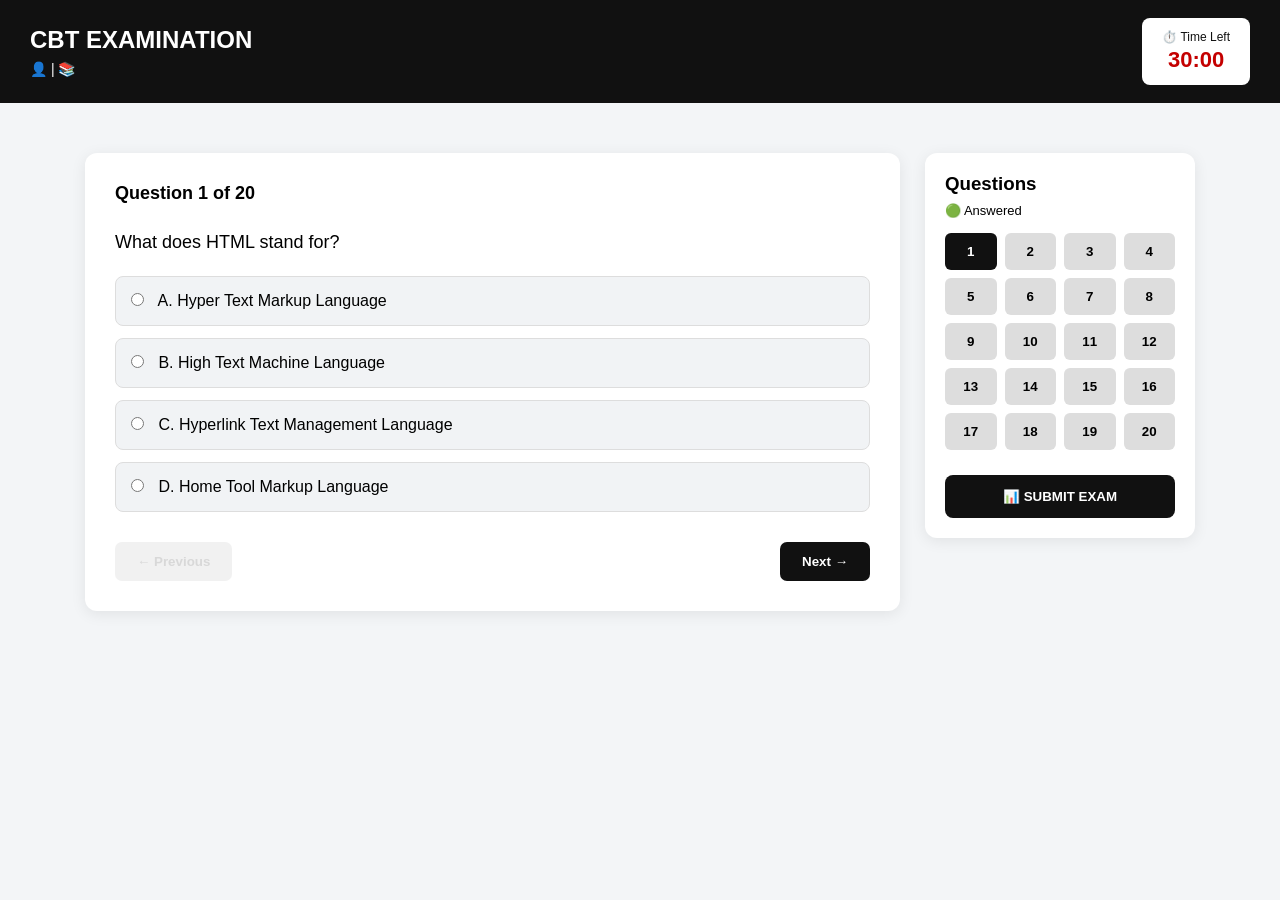
==== exam.html @ 11779a80 "initial commit" ====
<!DOCTYPE html>
<html lang="en">
<head>
    <meta charset="UTF-8">
    <meta name="viewport" content="width=device-width, initial-scale=1.0">
    <title>CBT Examination</title>
    <link rel="stylesheet" href="exam.css">
</head>
<body>
    <!-- HEADER -->
    <header class="exam-header">
        <div>
            <h2>CBT EXAMINATION</h2>
            <p id="studentInfo"></p>
        </div>
        <div class="timer-box">
            <span>⏱️ Time Left</span>
            <strong id="timer">30:00</strong>
        </div>
    </header>
    <!-- MAIN EXAM -->
    <main class="exam-container">
        <!-- QUESTIONS -->
        <section class="question-area">
            <!-- QUESTION 1 -->
            <div class="question active">
                <h3>Question 1 of 20</h3>
                <p>What does HTML stand for?</p>
                <label>
                    <input type="radio" name="q1" value="correct">
                    A. Hyper Text Markup Language
                </label>
                <label>
                    <input type="radio" name="q1" value="wrong">
                    B. High Text Machine Language
                </label>
                <label>
                    <input type="radio" name="q1" value="wrong">
                    C. Hyperlink Text Management Language
                </label>
                <label>
                    <input type="radio" name="q1" value="wrong">
                    D. Home Tool Markup Language
                </label>
            </div>
            <!-- QUESTION 2 -->
            <div class="question">
                <h3>Question 2 of 20</h3>
                <p>Which tag is used to create the largest heading?</p>
                <label>
                    <input type="radio" name="q2" value="wrong">
                    A. &lt;heading&gt;
                </label>
                <label>
                    <input type="radio" name="q2" value="wrong">
                    B. &lt;h6&gt;
                </label>
                <label>
                    <input type="radio" name="q2" value="correct">
                    C. &lt;h1&gt;
                </label>
                <label>
                    <input type="radio" name="q2" value="wrong">
                    D. &lt;head&gt;
                </label>
            </div>
            <!-- QUESTION 3 -->
            <div class="question">
                <h3>Question 3 of 20</h3>
                <p>Which HTML tag is used to create a hyperlink?</p>
                <label>
                    <input type="radio" name="q3" value="wrong">
                    A. &lt;link&gt;
                </label>
                <label>
                    <input type="radio" name="q3" value="correct">
                    B. &lt;a&gt;
                </label>
                <label>
                    <input type="radio" name="q3" value="wrong">
                    C. &lt;href&gt;
                </label>
                <label>
                    <input type="radio" name="q3" value="wrong">
                    D. &lt;url&gt;
                </label>
            </div>
            <!-- QUESTION 4 -->
            <div class="question">
                <h3>Question 4 of 20</h3>
                <p>Which attribute specifies the destination of a link?</p>
                <label>
                    <input type="radio" name="q4" value="wrong">
                    A. src
                </label>
                <label>
                    <input type="radio" name="q4" value="wrong">
                    B. link
                </label>
                <label>
                    <input type="radio" name="q4" value="correct">
                    C. href
                </label>
                <label>
                    <input type="radio" name="q4" value="wrong">
                    D. target
                </label>
            </div>
            <!-- QUESTION 5 -->
            <div class="question">
                <h3>Question 5 of 20</h3>
                <p>Which tag is used to display an image?</p>
                <label>
                    <input type="radio" name="q5" value="wrong">
                    A. &lt;picture&gt;
                </label>
                <label>
                    <input type="radio" name="q5" value="wrong">
                    B. &lt;image&gt;
                </label>
                <label>
                    <input type="radio" name="q5" value="correct">
                    C. &lt;img&gt;
                </label>
                <label>
                    <input type="radio" name="q5" value="wrong">
                    D. &lt;src&gt;
                </label>
            </div>
            <!-- QUESTION 6 -->
            <div class="question">
                <h3>Question 6 of 20</h3>
                <p>What is the purpose of the alt attribute in an image?</p>
                <label>
                    <input type="radio" name="q6" value="wrong">
                    A. To change the image size
                </label>
                <label>
                    <input type="radio" name="q6" value="correct">
                    B. To provide alternative text for the image
                </label>
                <label>
                    <input type="radio" name="q6" value="wrong">
                    C. To add a border
                </label>
                <label>
                    <input type="radio" name="q6" value="wrong">
                    D. To center the image
                </label>
            </div>
            <!-- QUESTION 7 -->
            <div class="question">
                <h3>Question 7 of 20</h3>
                <p>Which element is used to create an unordered list?</p>
                <label>
                    <input type="radio" name="q7" value="wrong">
                    A. &lt;ol&gt;
                </label>
                <label>
                    <input type="radio" name="q7" value="wrong">
                    B. &lt;li&gt;
                </label>
                <label>
                    <input type="radio" name="q7" value="correct">
                    C. &lt;ul&gt;
                </label>
                <label>
                    <input type="radio" name="q7" value="wrong">
                    D. &lt;list&gt;
                </label>
            </div>
            <!-- QUESTION 8 -->
            <div class="question">
                <h3>Question 8 of 20</h3>
                <p>What does CSS stand for?</p>
                <label>
                    <input type="radio" name="q8" value="wrong">
                    A. Computer Style Sheets
                </label>
                <label>
                    <input type="radio" name="q8" value="correct">
                    B. Cascading Style Sheets
                </label>
                <label>
                    <input type="radio" name="q8" value="wrong">
                    C. Creative Style System
                </label>
                <label>
                    <input type="radio" name="q8" value="wrong">
                    D. Colorful Style Sheets
                </label>
            </div>
            <!-- QUESTION 9 -->
            <div class="question">
                <h3>Question 9 of 20</h3>
                <p>Which CSS property changes the text color?</p>
                <label>
                    <input type="radio" name="q9" value="wrong">
                    A. font-color
                </label>
                <label>
                    <input type="radio" name="q9" value="wrong">
                    B. text-color
                </label>
                <label>
                    <input type="radio" name="q9" value="correct">
                    C. color
                </label>
                <label>
                    <input type="radio" name="q9" value="wrong">
                    D. foreground
                </label>
            </div>
            <!-- QUESTION 10 -->
            <div class="question">
                <h3>Question 10 of 20</h3>
                <p>Which property is used to change the background color?</p>
                <label>
                    <input type="radio" name="q10" value="correct">
                    A. background-color
                </label>
                <label>
                    <input type="radio" name="q10" value="wrong">
                    B. bg-color
                </label>
                <label>
                    <input type="radio" name="q10" value="wrong">
                    C. color-background
                </label>
                <label>
                    <input type="radio" name="q10" value="wrong">
                    D. background
                </label>
            </div>
            <!-- QUESTION 11 -->
            <div class="question">
                <h3>Question 11 of 20</h3>
                <p>Which CSS selector targets an element with the class box?</p>
                <label>
                    <input type="radio" name="q11" value="wrong">
                    A. #box
                </label>
                <label>
                    <input type="radio" name="q11" value="correct">
                    B. .box
                </label>
                <label>
                    <input type="radio" name="q11" value="wrong">
                    C. box
                </label>
                <label>
                    <input type="radio" name="q11" value="wrong">
                    D. *box
                </label>
            </div>
            <!-- QUESTION 12 -->
            <div class="question">
                <h3>Question 12 of 20</h3>
                <p>Which CSS property is used to make text larger?</p>
                <label>
                    <input type="radio" name="q12" value="wrong">
                    A. text-size
                </label>
                <label>
                    <input type="radio" name="q12" value="wrong">
                    B. font-style
                </label>
                <label>
                    <input type="radio" name="q12" value="correct">
                    C. font-size
                </label>
                <label>
                    <input type="radio" name="q12" value="wrong">
                    D. text-large
                </label>
            </div>
            <!-- QUESTION 13 -->
            <div class="question">
                <h3>Question 13 of 20</h3>
                <p>What does display: flex do?</p>
                <label>
                    <input type="radio" name="q13" value="wrong">
                    A. Makes an element invisible
                </label>
                <label>
                    <input type="radio" name="q13" value="correct">
                    B. Creates a flexible layout system
                </label>
                <label>
                    <input type="radio" name="q13" value="wrong">
                    C. Makes text bold
                </label>
                <label>
                    <input type="radio" name="q13" value="wrong">
                    D. Changes the background
                </label>
            </div>
            <!-- QUESTION 14 -->
            <div class="question">
                <h3>Question 14 of 20</h3>
                <p>Which property controls the space inside an element's border?</p>
                <label>
                    <input type="radio" name="q14" value="wrong">
                    A. margin
                </label>
                <label>
                    <input type="radio" name="q14" value="correct">
                    B. padding
                </label>
                <label>
                    <input type="radio" name="q14" value="wrong">
                    C. spacing
                </label>
                <label>
                    <input type="radio" name="q14" value="wrong">
                    D. border-spacing
                </label>
            </div>
            <!-- QUESTION 15 -->
            <div class="question">
                <h3>Question 15 of 20</h3>
                <p>What is JavaScript mainly used for on a webpage?</p>
                <label>
                    <input type="radio" name="q15" value="wrong">
                    A. Creating the basic structure
                </label>
                <label>
                    <input type="radio" name="q15" value="wrong">
                    B. Styling the webpage
                </label>
                <label>
                    <input type="radio" name="q15" value="correct">
                    C. Adding interactivity and behavior
                </label>
                <label>
                    <input type="radio" name="q15" value="wrong">
                    D. Creating images
                </label>
            </div>
            <!-- QUESTION 16 -->
            <div class="question">
                <h3>Question 16 of 20</h3>
                <p>Which keyword can be used to declare a variable that can be reassigned?</p>
                <label>
                    <input type="radio" name="q16" value="correct">
                    A. let
                </label>
                <label>
                    <input type="radio" name="q16" value="wrong">
                    B. fixed
                </label>
                <label>
                    <input type="radio" name="q16" value="wrong">
                    C. constant
                </label>
                <label>
                    <input type="radio" name="q16" value="wrong">
                    D. static
                </label>
            </div>
            <!-- QUESTION 17 -->
            <div class="question">
                <h3>Question 17 of 20</h3>
                <p>Which symbol is used for strict equality in JavaScript?</p>
                <label>
                    <input type="radio" name="q17" value="wrong">
                    A. =
                </label>
                <label>
                    <input type="radio" name="q17" value="wrong">
                    B. ==
                </label>
                <label>
                    <input type="radio" name="q17" value="correct">
                    C. ===
                </label>
                <label>
                    <input type="radio" name="q17" value="wrong">
                    D. !=
                </label>
            </div>
            <!-- QUESTION 18 -->
            <div class="question">
                <h3>Question 18 of 20</h3>
                <p>What will this code output?</p>
                <pre>
let x = 5;
let y = 3;
console.log(x + y);
                </pre>
                <label>
                    <input type="radio" name="q18" value="wrong">
                    A. 2
                </label>
                <label>
                    <input type="radio" name="q18" value="correct">
                    B. 8
                </label>
                <label>
                    <input type="radio" name="q18" value="wrong">
                    C. 15
                </label>
                <label>
                    <input type="radio" name="q18" value="wrong">
                    D. 53
                </label>
            </div>
            <!-- QUESTION 19 -->
            <div class="question">
                <h3>Question 19 of 20</h3>
                <p>Which method is commonly used to select an HTML element by its ID?</p>
                <label>
                    <input type="radio" name="q19" value="wrong">
                    A. document.getElement()
                </label>
                <label>
                    <input type="radio" name="q19" value="correct">
                    B. document.getElementById()
                </label>
                <label>
                    <input type="radio" name="q19" value="wrong">
                    C. document.selectId()
                </label>
                <label>
                    <input type="radio" name="q19" value="wrong">
                    D. document.findId()
                </label>
            </div>
            <!-- QUESTION 20 -->
            <div class="question">
                <h3>Question 20 of 20</h3>
                <p>What will this code do?</p>
                <pre>
let name = "Judah";
document.getElementById("demo").textContent = name;
                </pre>
                <label>
                    <input type="radio" name="q20" value="wrong">
                    A. Deletes the element
                </label>
                <label>
                    <input type="radio" name="q20" value="correct">
                    B. Changes the element's text to "Judah"
                </label>
                <label>
                    <input type="radio" name="q20" value="wrong">
                    C. Changes the element's color
                </label>
                <label>
                    <input type="radio" name="q20" value="wrong">
                    D. Creates a new HTML page
                </label>
            </div>
            <!-- PREVIOUS / NEXT -->
            <div class="navigation">
                <button type="button" id="previousBtn">
                    ← Previous
                </button>
                <button type="button" id="nextBtn">
                    Next →
                </button>
            </div>
        </section>
        <!-- QUESTION PALETTE -->
        <aside class="question-panel">
            <h3>Questions</h3>
            <p class="palette-info">
                🟢 Answered
            </p>
            <div id="questionNumbers">
                <button class="number active">1</button>
                <button class="number">2</button>
                <button class="number">3</button>
                <button class="number">4</button>
                <button class="number">5</button>
                <button class="number">6</button>
                <button class="number">7</button>
                <button class="number">8</button>
                <button class="number">9</button>
                <button class="number">10</button>
                <button class="number">11</button>
                <button class="number">12</button>
                <button class="number">13</button>
                <button class="number">14</button>
                <button class="number">15</button>
                <button class="number">16</button>
                <button class="number">17</button>
                <button class="number">18</button>
                <button class="number">19</button>
                <button class="number">20</button>
            </div>
            <button id="submitBtn">
                📊 SUBMIT EXAM
            </button>
        </aside>
    </main>
    <script src="exam.js"></script>
</body>
</html>
---- exam.css ----
* {
    box-sizing: border-box;
    margin: 0;
    padding: 0;
}
body {
    font-family: Arial, sans-serif;
    background: #f3f5f7;
    min-height: 100vh;
}
/* =========================
   HEADER
========================= */
.exam-header {
    background: #111;
    color: white;
    padding: 18px 30px;
    display: flex;
    justify-content: space-between;
    align-items: center;
    gap: 20px;
}
.exam-header h2 {
    margin-bottom: 7px;
}
#studentInfo {
    font-size: 14px;
}
/* =========================
   TIMER
========================= */
.timer-box {
    background: white;
    color: #111;
    padding: 12px 20px;
    border-radius: 8px;
    display: flex;
    flex-direction: column;
    text-align: center;
}
.timer-box span {
    font-size: 12px;
}
#timer {
    font-size: 22px;
    margin-top: 3px;
    color: #c40000;
}
#timer.danger {
    color: red;
}
/* =========================
   MAIN CONTAINER
========================= */
.exam-container {
    max-width: 1150px;
    margin: 30px auto;
    padding: 20px;
    display: grid;
    grid-template-columns: 1fr 270px;
    gap: 25px;
}
/* =========================
   QUESTION AREA
========================= */
.question-area {
    background: white;
    padding: 30px;
    border-radius: 12px;
    box-shadow: 0 3px 15px rgba(0, 0, 0, 0.08);
}
.question {
    display: none;
}
.question.active {
    display: block;
}
.question h3 {
    margin-bottom: 25px;
    font-size: 18px;
}
.question p {
    font-size: 18px;
    line-height: 1.5;
    margin-bottom: 20px;
}
/* ANSWERS */
.question label {
    display: block;
    padding: 15px;
    margin: 12px 0;
    background: #f1f3f5;
    border: 1px solid #ddd;
    border-radius: 8px;
    cursor: pointer;
    transition: 0.2s;
}
.question label:hover {
    background: #e6e8eb;
}
.question input {
    margin-right: 10px;
}
/* CODE QUESTIONS */
pre {
    background: #111;
    color: white;
    padding: 15px;
    border-radius: 8px;
    overflow-x: auto;
    margin-bottom: 20px;
}
/* =========================
   NAVIGATION
========================= */
.navigation {
    display: flex;
    justify-content: space-between;
    margin-top: 30px;
}
.navigation button {
    border: none;
    padding: 12px 22px;
    border-radius: 7px;
    cursor: pointer;
    font-weight: bold;
}
#previousBtn {
    background: #ddd;
}
#nextBtn {
    background: #111;
    color: white;
}
#previousBtn:disabled {
    opacity: 0.4;
    cursor: not-allowed;
}
/* =========================
   QUESTION PALETTE
========================= */
.question-panel {
    background: white;
    padding: 20px;
    border-radius: 12px;
    height: fit-content;
    box-shadow: 0 3px 15px rgba(0, 0, 0, 0.08);
}
.question-panel h3 {
    margin-bottom: 8px;
}
.palette-info {
    font-size: 13px;
    margin-bottom: 15px;
}
/* NUMBER GRID */
#questionNumbers {
    display: grid;
    grid-template-columns: repeat(4, 1fr);
    gap: 8px;
}
.number {
    border: none;
    padding: 11px 5px;
    border-radius: 6px;
    background: #ddd;
    cursor: pointer;
    font-weight: bold;
}
/* CURRENT QUESTION */
.number.active {
    background: #111;
    color: white;
}
/* ANSWERED QUESTION */
.number.answered {
    background: #2e8b57;
    color: white;
}
/* =========================
   SUBMIT
========================= */
#submitBtn {
    width: 100%;
    margin-top: 25px;
    padding: 14px;
    border: none;
    border-radius: 8px;
    background: #111;
    color: white;
    font-weight: bold;
    cursor: pointer;
}
#submitBtn:hover {
    background: #333;
}
/* =========================
   MOBILE
========================= */
@media (max-width: 750px) {
    .exam-header {
        flex-direction: column;
        align-items: stretch;
    }
    .timer-box {
        width: 100%;
    }
    .exam-container {
        grid-template-columns: 1fr;
        margin-top: 10px;
    }
    .question-panel {
        order: -1;
    }
    .question-area {
        padding: 20px;
    }
}
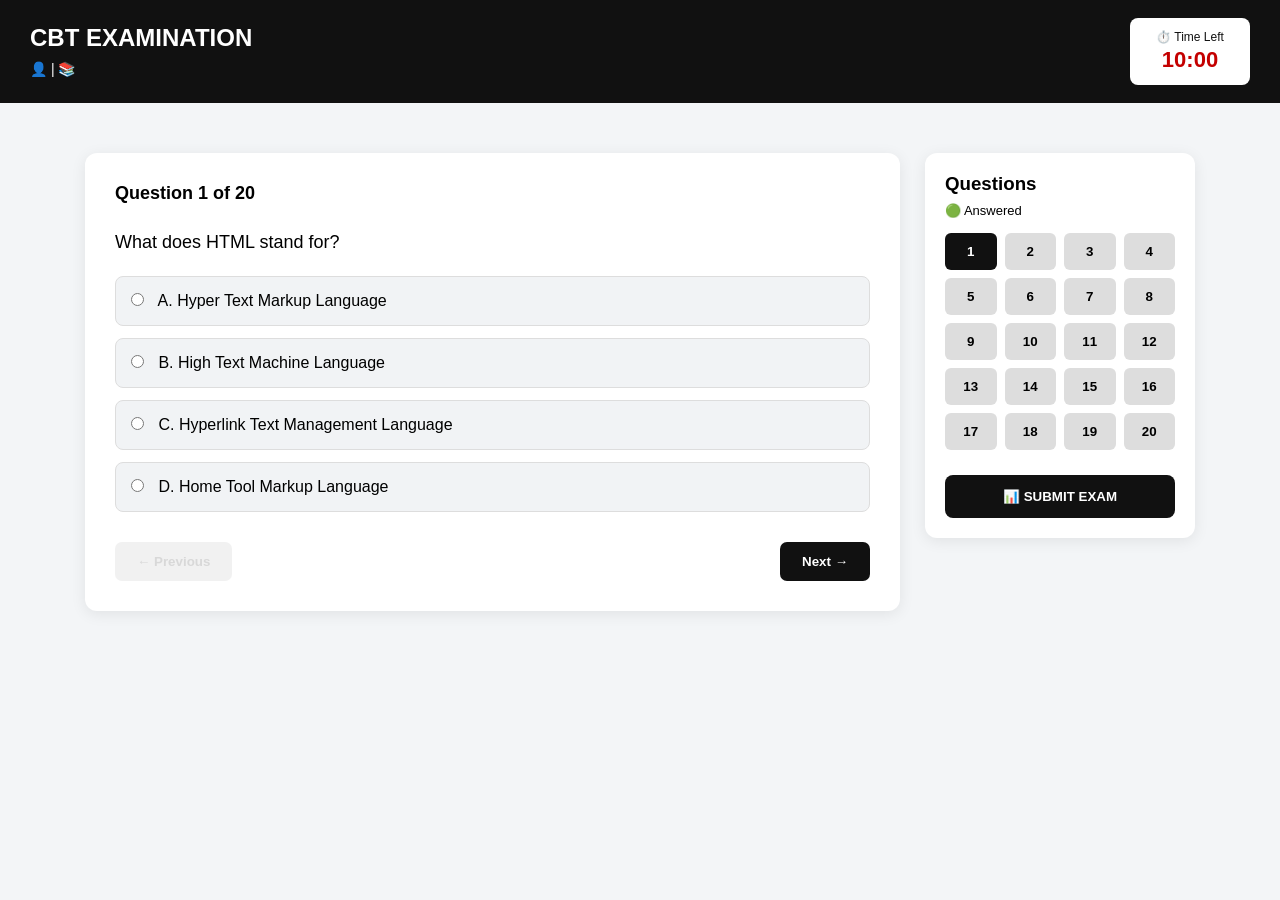
==== commit 42d0ae8f: "exam.html exam.js" ====
--- a/exam.html
+++ b/exam.html
@@ -330,7 +330,7 @@
                 </label>
                 <label>
                     <input type="radio" name="q15" value="correct">
-                    C. Adding interactivity and behavior
+                    C. Adding interactivity and functionality
                 </label>
                 <label>
                     <input type="radio" name="q15" value="wrong">
--- a/exam.css
+++ b/exam.css
@@ -3,14 +3,19 @@
     margin: 0;
     padding: 0;
 }
+
 body {
     font-family: Arial, sans-serif;
     background: #f3f5f7;
     min-height: 100vh;
-}
-/* =========================
-   HEADER
-========================= */
+    overflow-x: hidden;
+}
+
+
+/* =========================
+   EXAM HEADER
+   ========================= */
+
 .exam-header {
     background: #111;
     color: white;
@@ -20,15 +25,16 @@
     align-items: center;
     gap: 20px;
 }
+
 .exam-header h2 {
     margin-bottom: 7px;
 }
+
 #studentInfo {
     font-size: 14px;
-}
-/* =========================
-   TIMER
-========================= */
+    line-height: 1.5;
+}
+
 .timer-box {
     background: white;
     color: #111;
@@ -37,71 +43,95 @@
     display: flex;
     flex-direction: column;
     text-align: center;
-}
+    min-width: 120px;
+}
+
 .timer-box span {
     font-size: 12px;
 }
+
 #timer {
     font-size: 22px;
     margin-top: 3px;
     color: #c40000;
 }
+
 #timer.danger {
     color: red;
 }
-/* =========================
-   MAIN CONTAINER
-========================= */
+
+
+/* =========================
+   MAIN EXAM AREA
+   ========================= */
+
 .exam-container {
     max-width: 1150px;
     margin: 30px auto;
     padding: 20px;
+
     display: grid;
     grid-template-columns: 1fr 270px;
     gap: 25px;
 }
-/* =========================
-   QUESTION AREA
-========================= */
+
+
+/* =========================
+   QUESTIONS
+   ========================= */
+
 .question-area {
     background: white;
     padding: 30px;
     border-radius: 12px;
     box-shadow: 0 3px 15px rgba(0, 0, 0, 0.08);
 }
+
 .question {
     display: none;
 }
+
 .question.active {
     display: block;
 }
+
 .question h3 {
     margin-bottom: 25px;
     font-size: 18px;
 }
+
 .question p {
     font-size: 18px;
     line-height: 1.5;
     margin-bottom: 20px;
 }
-/* ANSWERS */
+
 .question label {
     display: block;
     padding: 15px;
     margin: 12px 0;
+
     background: #f1f3f5;
     border: 1px solid #ddd;
     border-radius: 8px;
+
     cursor: pointer;
     transition: 0.2s;
 }
+
 .question label:hover {
     background: #e6e8eb;
 }
+
 .question input {
     margin-right: 10px;
 }
-/* CODE QUESTIONS */
+
+
+/* =========================
+   CODE QUESTIONS
+   ========================= */
+
 pre {
     background: #111;
     color: white;
@@ -110,14 +140,19 @@
     overflow-x: auto;
     margin-bottom: 20px;
 }
-/* =========================
-   NAVIGATION
-========================= */
+
+
+/* =========================
+   PREVIOUS / NEXT
+   ========================= */
+
 .navigation {
     display: flex;
     justify-content: space-between;
+    gap: 10px;
     margin-top: 30px;
 }
+
 .navigation button {
     border: none;
     padding: 12px 22px;
@@ -125,94 +160,294 @@
     cursor: pointer;
     font-weight: bold;
 }
+
 #previousBtn {
     background: #ddd;
 }
+
 #nextBtn {
     background: #111;
     color: white;
 }
+
 #previousBtn:disabled {
     opacity: 0.4;
     cursor: not-allowed;
 }
-/* =========================
-   QUESTION PALETTE
-========================= */
+
+
+/* =========================
+   QUESTION NUMBER PANEL
+   ========================= */
+
 .question-panel {
     background: white;
     padding: 20px;
     border-radius: 12px;
     height: fit-content;
+
     box-shadow: 0 3px 15px rgba(0, 0, 0, 0.08);
 }
+
 .question-panel h3 {
     margin-bottom: 8px;
 }
+
 .palette-info {
     font-size: 13px;
     margin-bottom: 15px;
 }
-/* NUMBER GRID */
+
 #questionNumbers {
     display: grid;
     grid-template-columns: repeat(4, 1fr);
     gap: 8px;
 }
+
 .number {
     border: none;
     padding: 11px 5px;
     border-radius: 6px;
+
     background: #ddd;
     cursor: pointer;
+
     font-weight: bold;
 }
-/* CURRENT QUESTION */
+
 .number.active {
     background: #111;
     color: white;
 }
-/* ANSWERED QUESTION */
+
 .number.answered {
     background: #2e8b57;
     color: white;
 }
-/* =========================
-   SUBMIT
-========================= */
+
+
+/* =========================
+   SUBMIT BUTTON
+   ========================= */
+
 #submitBtn {
     width: 100%;
     margin-top: 25px;
     padding: 14px;
+
     border: none;
     border-radius: 8px;
+
     background: #111;
     color: white;
+
     font-weight: bold;
     cursor: pointer;
 }
+
 #submitBtn:hover {
     background: #333;
 }
+
+
+/* =========================
+   TABLET
+   ========================= */
+
+@media (max-width: 900px) {
+
+    .exam-container {
+        grid-template-columns: 1fr;
+    }
+
+    .question-panel {
+        order: -1;
+    }
+
+    #questionNumbers {
+        grid-template-columns: repeat(10, 1fr);
+    }
+}
+
+
 /* =========================
    MOBILE
-========================= */
-@media (max-width: 750px) {
+   ========================= */
+
+@media (max-width: 600px) {
+
+    body {
+        width: 100%;
+        overflow-x: hidden;
+    }
+
+
+    /* Header */
+
     .exam-header {
+        padding: 15px;
+        display: flex;
         flex-direction: column;
         align-items: stretch;
-    }
+        gap: 12px;
+    }
+
+    .exam-header h2 {
+        font-size: 20px;
+    }
+
+    #studentInfo {
+        font-size: 13px;
+        line-height: 1.5;
+        word-wrap: break-word;
+    }
+
     .timer-box {
         width: 100%;
-    }
+        min-width: 0;
+        padding: 10px;
+    }
+
+    #timer {
+        font-size: 20px;
+    }
+
+
+    /* Main container */
+
     .exam-container {
-        grid-template-columns: 1fr;
-        margin-top: 10px;
-    }
+        display: flex;
+        flex-direction: column;
+
+        width: 100%;
+        margin: 0;
+        padding: 10px;
+        gap: 12px;
+    }
+
+
+    /* Question numbers */
+
     .question-panel {
+        width: 100%;
         order: -1;
-    }
+        padding: 15px;
+        border-radius: 10px;
+    }
+
+    #questionNumbers {
+        grid-template-columns: repeat(5, 1fr);
+        gap: 6px;
+    }
+
+    .number {
+        padding: 10px 5px;
+        font-size: 14px;
+    }
+
+
+    /* Question area */
+
     .question-area {
-        padding: 20px;
+        width: 100%;
+        padding: 18px;
+        border-radius: 10px;
+    }
+
+    .question h3 {
+        font-size: 16px;
+        margin-bottom: 18px;
+    }
+
+    .question p {
+        font-size: 16px;
+        line-height: 1.5;
+    }
+
+
+    /* Answer options */
+
+    .question label {
+        padding: 13px;
+        font-size: 15px;
+        line-height: 1.4;
+        margin: 9px 0;
+    }
+
+    .question input {
+        margin-right: 8px;
+    }
+
+
+    /* Code blocks */
+
+    pre {
+        width: 100%;
+        max-width: 100%;
+        overflow-x: auto;
+        font-size: 13px;
+        padding: 12px;
+    }
+
+
+    /* Previous / Next */
+
+    .navigation {
+        display: flex;
+        gap: 10px;
+        margin-top: 20px;
+    }
+
+    .navigation button {
+        flex: 1;
+        padding: 13px 10px;
+        font-size: 14px;
+    }
+
+
+    /* Submit */
+
+    #submitBtn {
+        margin-top: 18px;
+        padding: 13px;
+        font-size: 14px;
+    }
+}
+
+
+/* =========================
+   VERY SMALL PHONES
+   ========================= */
+
+@media (max-width: 380px) {
+
+    .exam-header h2 {
+        font-size: 18px;
+    }
+
+    .question-area {
+        padding: 14px;
+    }
+
+    .question p {
+        font-size: 15px;
+    }
+
+    .question label {
+        font-size: 14px;
+        padding: 11px;
+    }
+
+    #questionNumbers {
+        grid-template-columns: repeat(5, 1fr);
+    }
+
+    .number {
+        padding: 8px 3px;
+        font-size: 12px;
+    }
+
+    .navigation button {
+        font-size: 13px;
     }
 }
